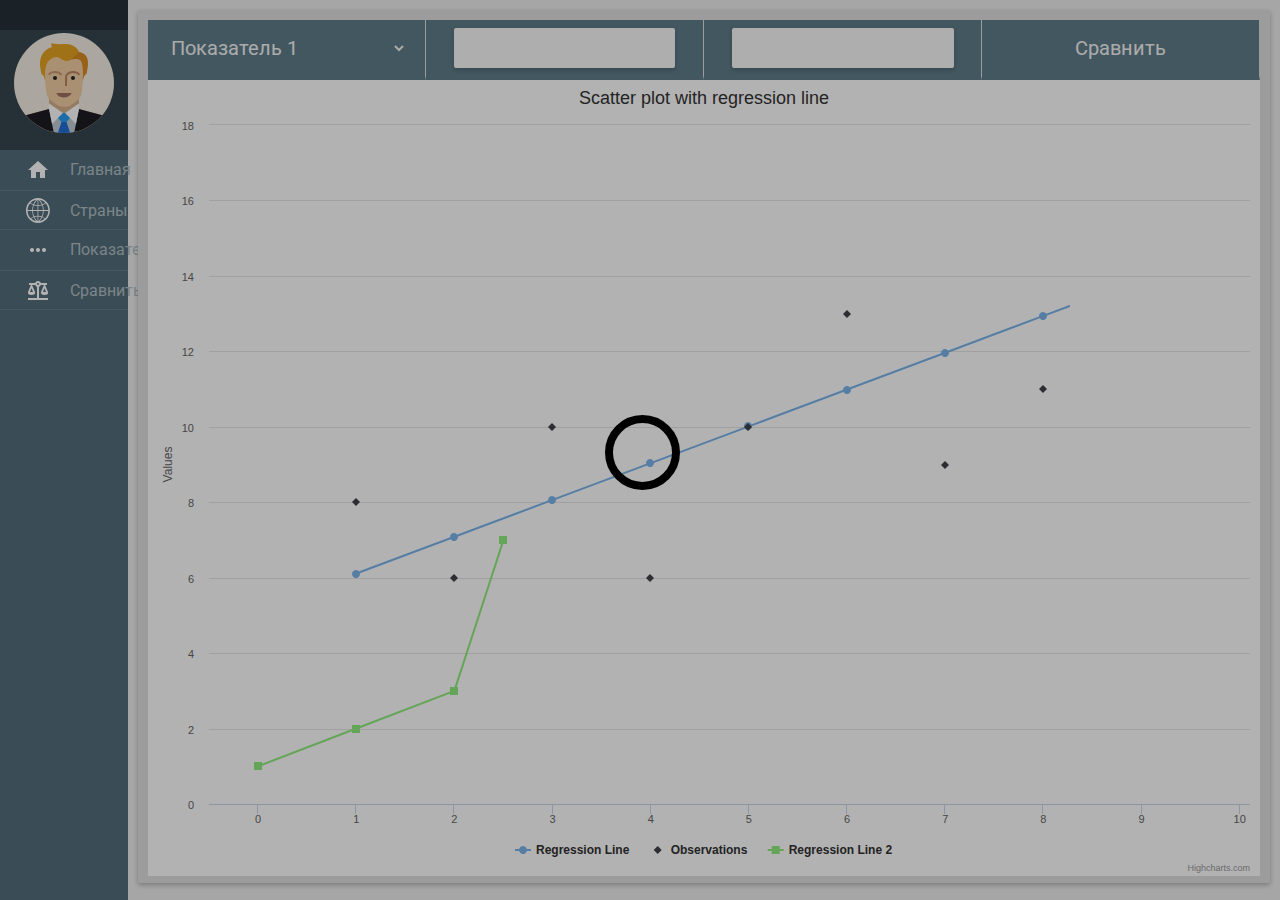
==== src/main/webapp/index.html @ b0e962c0 "*" ====
<!DOCTYPE html>
<html lang="en">
<head>
    <meta charset="UTF-8">
    <title>Title</title>
    <link href='http://fonts.googleapis.com/css?family=Roboto' rel='stylesheet' type='text/css'>

    <link rel="stylesheet" href="css/dashboard.css">
    <link rel="stylesheet" href="css/md-components.css">
    <link rel="stylesheet" href="css/modal.css">
    <link rel="stylesheet" href="css/preloader.css">

    <script src="js/jquery.js"></script>
    <script src="js/main.js"></script>
    <script src="js/highcharts.js"></script>
    <script src="js/app.js"></script>
    <script src="js/controller.js"></script>

</head>
<body>
    <div class="hover">
    </div>

    <div class="preloader">
        <div class="md-preloader"><svg xmlns="http://www.w3.org/2000/svg" version="1.1" height="75" width="75" viewbox="0 0 75 75"><circle cx="37.5" cy="37.5" r="33.5" stroke-width="8"/></svg></div>
    </div>
    <!----------------------------------------------------------------------->

    <div class="modal_form modal_form_country">
        <div class="header">НОВАЯ СТРАНА</div>

        <div class="element">Название<input type="text" class="md-input-text country-name md-shadow"></div>
        <div class="element">Флаг

            <div class="md-combobox md-combobox-item-width">
                <div class="md-combobox-list md-combobox-item-width">
                    <div class="md-combobox-item" data-image="Armenia.png"></div>
                    <div class="md-combobox-item" data-image="Brazil.png"></div>
                    <div class="md-combobox-item" data-image="Wales.png"></div>
                    <div class="md-combobox-item" data-image="Ukraine.png"></div>
                    <div class="md-combobox-item" data-image="United-Nations.png"></div>
                </div>
            </div>
        </div>

        <div class="footer">
            <input type="button" value="Отмена"   class="md-button remove flat country-modal-close">
            <input type="button" value="Добавить" class="md-button country-modal-add">
        </div>
    </div>

    <!----------------------------------------------------------------------->

    <div class="menu">
        <div class="header">
            <div class="color_block"></div>
        </div>

        <div id="home" class="item">Главная</div>
        <div id="countries" class="item">Страны</div>
        <div id="indices" class="item">Показатели</div>
        <div id="compare" class="item">Сравнить</div>

        <div class="empty"></div>

    </div>

    <div class="container">

        <!--  Country information  -->

        <!--<div class="country-detail">
            &lt;!&ndash;<div class="tab-container">
                <div class="tab graph">График</div>
                <div class="tab table tab-active">Таблица</div>
                <div class="tab">
                    <select name="indecies-list" id="" class="common-combobox">
                        <option value="" class="common-option">Показатель 1</option>
                        <option value="" class="common-option">Показатель 2</option>
                        <option value="" class="common-option">Показатель 3</option>
                        <option value="" class="common-option">Показатель 4</option>
                    </select>
                </div>
            </div>&ndash;&gt;

            &lt;!&ndash;<div id="container" class="chart"></div>&ndash;&gt;

            &lt;!&ndash;<div class="country-table md-table">
                <table>

                    <tr class="header-line">
                        <th></th>
                        <th>Значение по X</th>
                        <th>Значение по Y</th>
                        <th></th>
                        <th></th>
                    </tr>

                    <tr>
                        <td class="checkbox no_check"></td>
                        <td class="x-value">65535.11</td>
                        <td class="y-value">2147483648</td>
                        <td class="save-value"></td>
                        <td class="remove-value"></td>
                    </tr>

                </table>
            </div>&ndash;&gt;
        </div>-->

        <!--Indecies list-->

        <div class="modal_form modal_form_index">
            <div class="header">НОВЫЙ Показатель</div>

            <div class="element">Название<input type="text" class="md-input-text country-name md-shadow"></div>

            <div class="footer">
                <input type="button" value="Отмена"  class="md-button remove flat index-abort">
                <input type="button" value="Добавить" class="md-button add-index">
            </div>
        </div>

        <!--<div class="indecies-container">

            <div class="wrap-indecies">

                <div class="index-card">
                    <div>Соединённое Королевство</div>
                </div>

            </div>

            <button class="add-new-index">+</button>
        </div>-->


        <div class="compare-container">

            <div class="compare-options-container">

                <div class="option">

                    <select name="indecies-list" id="" class="common-combobox box-indices-list">
                        <option value="1" class="common-option index">Показатель 1</option>
                        <option value="2" class="common-option index">Показатель 2</option>
                        <option value="3" class="common-option index">Показатель 3</option>
                        <option value="4" class="common-option index">Показатель 4</option>
                    </select>

                </div>

                <div class="option">

                    <div class="country-combobox country-one"></div>

                    <div class="country-combobox-list country-one-list">
                        <div class="country-combobox-item country-one-item" data-uid="130" data-image="Armenia.png"> Армения</div>
                        <div class="country-combobox-item country-one-item" data-uid="131" data-image="Brazil.png"> Бразилия</div>
                        <div class="country-combobox-item country-one-item" data-uid="134" data-image="Wales.png"> Уэльс</div>
                        <div class="country-combobox-item country-one-item" data-uid="132" data-image="Ukraine.png"> Украина</div>
                        <div class="country-combobox-item country-one-item" data-uid="133" data-image="United-Nations.png">ООН</div>
                    </div>

                </div>

                <div class="option">

                    <div class="country-combobox country-two"></div>

                    <div class="country-combobox-list country-two-list">
                        <div class="country-combobox-item country-two-item" data-uid="130" data-image="Armenia.png"> Армения</div>
                        <div class="country-combobox-item country-two-item" data-uid="131" data-image="Brazil.png"> Бразилия</div>
                        <div class="country-combobox-item country-two-item" data-uid="134" data-image="Wales.png"> Уэльс</div>
                        <div class="country-combobox-item country-two-item" data-uid="132" data-image="Ukraine.png"> Украина</div>
                        <div class="country-combobox-item country-two-item" data-uid="133" data-image="United-Nations.png">ООН</div>
                    </div>

                </div>

                <div class="option compare-button">Сравнить</div>

            </div>


            <div id="container" class="chart"></div>

        </div>

    </div>

    <script>

        $(function () {
            var values = {"result":[{"valueY":8.0,"valueX":1.0,"uid":0},{"valueY":6.0,"valueX":2.0,"uid":0},{"valueY":10.0,"valueX":3.0,"uid":0},{"valueY":6.0,"valueX":4.0,"uid":0},{"valueY":10.0,"valueX":5.0,"uid":0},{"valueY":13.0,"valueX":6.0,"uid":0},{"valueY":9.0,"valueX":7.0,"uid":0},{"valueY":11.0,"valueX":8.0,"uid":0},{"valueY":15.0,"valueX":9.0,"uid":0},{"valueY":17.0,"valueX":10.0,"uid":0}],"errorCode":0,"errorText":null};
            values = values.result;
            var obj = {"result":[{"valueX":1.0,"valueY":6.109090909090909,"uid":0},{"valueX":2.0,"valueY":7.084848484848485,"uid":0},{"valueX":3.0,"valueY":8.06060606060606,"uid":0},{"valueX":4.0,"valueY":9.036363636363637,"uid":0},{"valueX":5.0,"valueY":10.012121212121212,"uid":0},{"valueX":6.0,"valueY":10.987878787878788,"uid":0},{"valueX":7.0,"valueY":11.963636363636365,"uid":0},{"valueX":8.0,"valueY":12.93939393939394,"uid":0},{"valueX":9.0,"valueY":13.915151515151514,"uid":0},{"valueX":10.0,"valueY":14.89090909090909,"uid":0}],"errorCode":0,"errorText":null};
            obj = obj.result;

            var data = [];
            values.forEach(function (item) {
                var dd = [];
                dd.push(item.valueX);
                dd.push(item.valueY);
                data.push(dd)
            });

            var regression = [];
            obj.forEach(function(item) {
                var rr = [];
                rr.push(item.valueX);
                rr.push(item.valueY);
                regression.push(rr);
            });


            var myChart = Highcharts.chart('container', {
                xAxis: {
                    min: -0.5
                },
                yAxis: {
                    min: 0
                },
                title: {
                    text: 'Scatter plot with regression line'
                },
                series: [{
                    type: 'line',
                    name: 'Regression Line',
                    data: regression,
                    marker: {
                        enabled: true
                    },
                    states: {
                        hover: {
                            lineWidth: 0
                        }
                    },
                    enableMouseTracking: true
                }, {
                    type: 'scatter',
                    name: 'Observations',
                    data: data,
                    marker: {
                        radius: 4
                    }
                }, {
                    type: 'line',
                    name: 'Regression Line 2',
                    data: [ [0,1],  [1, 2], [2, 3], [2.5, 7] ],
                    marker: {
                        enabled: true
                    },
                    states: {
                        hover: {
                            lineWidth: 0
                        }
                    },
                    enableMouseTracking: true
                }]
            });
        });

        $('.checkbox').on('click', function(e) {
            $(this).toggleClass('no_check');
            $(this).toggleClass('check');
        });

        $('table').contextmenu(function(e) {
            e.preventDefault();
        });

        var setValue = function() {
            var result = prompt('Новое значение', null);
            $(this).text(result);
        };

        $('.x-value').on('dblclick', setValue);
        $('.y-value').on('dblclick', setValue);

    </script>
</body>
</html>
---- src/main/webapp/css/dashboard.css ----
* {
    padding:                0;
    margin:                 0;
    box-sizing:             border-box;
}
/*----------*/
.menu {
    width:                  10%;
    height:                 100vh;
    display:                flex;
    flex-direction:         column;
}

.menu > .header {
    height:                 150px;
    background:             #37474F url("../icons/account.svg") no-repeat center 65%;
}


.color_block {
    width:                  100%;
    height:                 30px;
    background-color:       #263238;
}


.menu > .item {
    height:                 40px;
    color:                  #B0BEC5;
    background-color:       #546E7A;
    user-select:            none;
    cursor:                 pointer;
    font-size:              16px;
    line-height:            40px;
    text-align:             left;
    padding-left:           70px;
    transition-duration:    .3s;
}

.menu > .empty {
    background-color:       #546E7A;
    flex: 1;
}

.item:nth-child(odd) {
    border-top:             1px solid #687d93;
    border-bottom:          1px solid #687d93;
}

.item:hover {
    color:                  black;
}

.item[id="home"] {
    background:             #546E7A url(../icons/to_home_white.svg) no-repeat 25% 50%;
}

.item[id="home"]:hover {
    background:             #546E7A url(../icons/to_home_black.svg) no-repeat 25% 50%;
}

.item[id="indices"] {
    background:             #546E7A url(../icons/indecies_white.png) no-repeat 25% 50%;
}

.item[id="indices"]:hover {
    background:             #546E7A url(../icons/indecies_black.svg) no-repeat 25% 50%;
}

.item[id="countries"] {
    background:             #546E7A url(../icons/country_white.svg) no-repeat 25% 50%;
}

.item[id="countries"]:hover {
    background:             #546E7A url(../icons/country_black.svg) no-repeat 25% 50%;
}

.item[id="compare"] {
    background:             #546E7A url(../icons/compare_white.png) no-repeat 25% 50%;
}

.item[id="compare"]:hover {
    background:             #546E7A url(../icons/compare_black.png) no-repeat 25% 50%;
}

/*----------*/
.container {
    width:                  90%;
    height:                 97vh;
    margin:                 10px;
    background-color:       #E0E0E0;
    box-shadow:             0 2px 5px 0 rgba(0, 0, 0, 0.26);
    border-radius:          2px;
}

.card-count-container {
    display:                flex;
    flex-direction:         row;
    justify-content:        center;
    align-items:            center;
    height:                 100%;
    user-select:            none;
    cursor:                 default;
}

.card-count-container > * {
    width:                  700px;
    height:                 700px;
    margin:                 40px;
    display:                flex;
    flex-direction:         column;
    align-content:          center;
    justify-content:        center;
    background-color:       #EEEEEE;
    border-radius:          2px;
    box-shadow:             0 2px 5px 0 rgba(0, 0, 0, 0.26);
}

.card-count-container .number {
    font-size:              35em;
    font-weight:            lighter;
    color:                  #424242;
    letter-spacing:         -20px;
    text-align:             center;
    height:                 650px;
}

.card-count-container .description {
    text-align:             center;
    margin:                 20px;
    font-size:              25px;
}


/*----------*/
.country_search {
    text-align:             center;
    margin:                 20px 20px 60px 20px;
}

#search_country {
    background:             url('../icons/search.png') no-repeat;
    padding-left:           40px;
    transition-duration:    .3s;
    border-bottom:          2px solid #607D8B;
}

#search_country:focus {
    border-radius:          2px;
    background:             #F5F5F5;
    padding-left:           10px;
    width:                  600px;
    transition-duration:    .2s;
    box-shadow:             0 2px 5px 0 rgba(0, 0, 0, 0.26);
}


.countries-container {
    display:                flex;
    flex-direction:         column;
    width:                  100%;
    font-size:              14px;
    align-items:            center;
    height:                 85%;
}

.wrap-countries {
    display:                flex;
    flex-direction:         row;
    flex-flow:              row wrap;
    overflow:               auto;
    margin:                 0 100px 0 110px;
}

/*----------*/
button {
    border:                 none;
    cursor:                 pointer;
    color:                  white;
    border-radius:          50%;
    font-size:              32pt;
    box-shadow:             2px 2px 4px rgba(0, 0, 0, .4);
    background:             #2196F3;
    width:                  60px;
    height:                 60px;
    user-select:            none;
    outline:                none;
}

button{
    overflow:               hidden;
    position:               fixed;
    bottom:                 35px;
    right:                  25px;
}

button:after {
    content:                '';
    position:               absolute;
    top:                    50%;
    left:                   50%;
    width:                  5px;
    height:                 5px;
    background:             rgba(255, 255, 255, .5);
    opacity:                0;
    border-radius:          100%;
    transform:              scale(1, 1) translate(-50%);
    transform-origin:       50% 50%;
}

@keyframes ripple {
    0% {
        transform:          scale(0, 0);
        opacity:            1;
    }
    100% {
        opacity:            0;
        transform:          scale(40, 40);
    }
}

button:focus:not(:active)::after {
    animation:              ripple 1s ease-out;
}

/*----------*/
.country-detail {
    width:                  99%;
    height:                 98%;
    border-radius:          2px;
    box-sizing:             border-box;
    margin:                 10px;
    display:                flex;
    flex-direction:         column;
    justify-content:        flex-start;
    box-shadow:             2px 2px 4px rgba(0, 0, 0, .4);
}

.tab-container {
    display:                flex;
    flex-direction:         row;
    justify-content:        center;
    background-color:       #607D8B;
    box-sizing:             border-box;
}

.tab {
    box-sizing:             border-box;
    width:                  100%;
    text-align:             center;
    height:                 60px;
    line-height:            40px;
    user-select:            none;
    font-weight:            400;
    cursor:                 pointer;
    font-size:              20px;
    padding:                10px 0 10px 0;
    color:                  rgba(255, 255, 255, 0.5);
    border-bottom:          4px solid #607D8B;
}

.tab:hover {
    color:                  white;
}

.tab-active {
    color:                  #F5F5F5;
    border-bottom:          4px solid #00BCD4;
}

.tab-active:hover {
    color:                  #F5F5F5;
}

.chart {
    height:                 95%;
}

/*--------*/
.md-table {
    height:                 100%;
    overflow:               auto;
    box-sizing:             border-box;
    margin-top:             3px;
    display:                flex;
    flex-direction:         center;
    user-select:            none;
    cursor:                 pointer;
    margin-top:             10px;
}

.md-table > table {
    width:                  100%;
    border-collapse:        collapse;
    background-color:       #FAFAFA;
    border-radius:          2px;
}

.x-value, .y-value {
    text-align:             right;
    padding-right:          100px;
}

tr:hover:not([class="header-line"]) {
    background-color:       #EEEEEE;
}

td {
    padding:                10px 25px;
    box-sizing:             border-box;
}

td.checkbox, .save-value, .remove-value {
    width:                  100px;
}

.remove-value {
    background:             url(../icons/delete.svg) no-repeat center center;
}

.save-value {
    background:             url(../icons/save.svg) no-repeat center center;
}

.no_check {
    background:             url(../icons/no_check.svg) no-repeat center center;
}

.check {
    background:             url(../icons/check.svg) no-repeat center center;
}

th, td:nth-child(even) {
    border-right:           1px solid #E0E0E0;
    border-left:            1px solid #E0E0E0;
}

th {
    padding:                24px;
    border-bottom:          1px solid #E0E0E0;
}

/*--------*/
.common-combobox {
    font-family:            Roboto;
    font-size:              20px;
    height:                 40px;
    background-color:       #607D8B;
    color:                  #F5F5F5;
    width:                  240px;
    border:                 none;
    outline:                none;
}

.common-option {
    background-color:       white;
    color:                  black;
}

/*--------*/
.indecies-container {
    display:                flex;
    flex-direction:         column;
    width:                  100%;
    font-size:              14px;
    align-items:            center;
    height:                 85%;
}

.index-card {
    border-radius:          1px;
    width:                  120px;
    background-color:       #FAFAFA;
    transition:             box-shadow  0.2s cubic-bezier(0.4, 0, 0.2, 1);
    box-shadow:             0 2px 5px 0 rgba(0, 0, 0, 0.26);
    padding:                10px;
    margin:                 10px;
    display:                table;
    text-align:             center;
    user-select:            none;
    cursor:                 default;
}

.wrap-indecies {
    display:                flex;
    flex-direction:         row;
    flex-flow:              row wrap;
    overflow:               auto;
}

/*--------*/
.compare-container {
    margin:                 10px;
    border-radius:          2px;
    height:                 96%;
}

.compare-options-container {
    display:                flex;
    flex-direction:         row;
    justify-content:        center;
    background-color:       #607D8B;
    box-sizing:             border-box;
}

.option {
    box-sizing:             border-box;
    width:                  100%;
    text-align:             center;
    height:                 60px;
    user-select:            none;
    font-weight:            400;
    cursor:                 pointer;
    font-size:              20px;
    color:                  rgba(255, 255, 255, 0.5);
    border-bottom:          4px solid #607D8B;
    display:                flex;
    justify-content:        center;
    align-items:            center;
}

.option:nth-child(even) {
    border-right:           1px solid #E0E0E0;
    border-left:            1px solid #E0E0E0;
}

.compare-button {
    color:                  #F5F5F5;
}


.country-combobox {
    width:                  80%;
    height:                 40px;
    border-radius:          2px;
    box-sizing:             border-box;
    background-color:       #FAFAFA;
    cursor:                 pointer;
    box-shadow:             0 2px 5px 0 rgba(0, 0, 0, 0.2);
    color:                  black;
    text-align:             left;
    padding-left:           50px;
    line-height:            40px;
}

.country-combobox-list {
    display:                none;
    flex-direction:         column;
    max-height:             160px;
    min-height:             40px;
    z-index:                40;
    overflow:               auto;
    position:               absolute;
    border:                 1px solid #687d93;
    border-radius:          2px;
}

.country-combobox-item {
    color:                  black;
    height:                 40px;
    line-height:            40px;
    box-sizing:             border-box;
    background-color:       #FAFAFA;
    text-align:             left;
    padding-left:           50px;
}

.country-combobox-item:nth-child(even) {
    border-top:             1px solid #687d93;
    border-bottom:          1px solid #687d93;
}

.country-combobox-item:hover {
    background-color:       #EEEEEE;
}
---- src/main/webapp/css/md-components.css ----
.md-button {
    border:                 none;
    border-radius:          2px;
    padding:                10px 20px 10px 20px;
    outline:                0;
    background-color:       #3F51B5;
    transition:             box-shadow  0.2s cubic-bezier(0.4, 0, 0.2, 1);
    transition-delay:       0.2s;
    color:                  white;
    font-size:              12pt;
    font-family:            Roboto;
    margin:                 10px;
    cursor:                 pointer;
}

.md-button:active {
    box-shadow:             0 8px 17px 0 rgba(0, 0, 0, 0.2);
    transition-delay:       0s;
}


.flat {
    background-color:       transparent;
    box-shadow:             none;
    color:                  black;
}

.flat:focus {
    background-color:       #EEEEEE;
}


.flat:hover {
    background-color:       #EEEEEE;
}

.flat:active {
    background-color:       white;
}


.remove {
    color:                  #EF5350;
}

.remove:active {
    color:                  #F44336;
}

/**********************************************************/
.md-card {
    border-radius:          1px;
    width:                  350px;
    background-color:       #FAFAFA;
    transition:             box-shadow  0.2s cubic-bezier(0.4, 0, 0.2, 1);
    box-shadow:             0 2px 5px 0 rgba(0, 0, 0, 0.26);
    padding:                10px;
    margin:                 10px;
    display:                table;
}

.md-card:hover {
    box-shadow:             0 2px 5px 0 rgba(0, 0, 0, 0.5);
}


.md-card > .card-image {
    height:                 100px;
    background:             url('../icons/uk.png') no-repeat left 40%;
    padding:                12px 12px 12px 130px;
    font-size:              2em;
    word-break:             break-all;
    user-select:            none;
    cursor:                 pointer;
    text-align:             center;
    display:                table-cell;
    vertical-align:         middle;
}


/**********************************************************/
.md-input-text {
    outline:                none;
    font-family:            Roboto;
    font-size:              20px;
    padding-left:           10px;
    box-sizing:             border-box;
    height:                 40px;
    border:                 none;
    width:                  auto;
    max-width:              600px;
    min-width:              120px;
    border-radius:          2px;
}


/**********************************************************/
.md-combobox {
    border-radius:          2px;
    box-sizing:             border-box;
    height:                 40px;
    width:                  120px;
    background-color:       #FAFAFA;
    cursor:                 pointer;
    margin-left:            45px;
    box-shadow:             0 2px 5px 0 rgba(0, 0, 0, 0.2);
}

.md-combobox-list{
    display:                none;
    box-sizing:             border-box;
    min-height:             40px;
    max-height:             120px;
    box-shadow:             0 2px 5px 0 rgba(0, 0, 0, 0.26);
    background-color:       #FAFAFA;
    width:                  120px;
    overflow:               auto;
    z-index:                550;
    margin-top:             -80px;
    border-radius:          2px;
}

.md-combobox-item {
    background-size:        cover;
    box-sizing:             border-box;
    height:                 40px;
}

.md-combobox-item:nth-child(even) {
    border-top:             1px solid #687d93;
}

.md-shadow {
    box-shadow:             0 2px 5px 0 rgba(0, 0, 0, 0.26);
}
---- src/main/webapp/css/modal.css ----
.modal_form {
    border-radius:          2px;
    border:                 2px solid #ccc;
    width:                  400px;
    flex-direction:         column;
    justify-content:        center;
    background-color:       #FAFAFA;
    font-family:            Roboto;
    box-shadow:             0 2px 5px 0 rgba(0, 0, 0, 0.26);
    margin:                 0;
    user-select:            none;
    transform:              translate(-50%, -50%);
    position:               absolute;
    left:                   50%;
    top:                    50%;
    z-index:                45;
}

.modal_form > .element {
    display:                flex;
    flex-direction:         row;
    height:                 60px;
    align-items:            center;
    padding:                0 10px 10px 10px;
}

.modal_form > .header {
    text-align:             center;
    padding:                16px 32px 16px 32px;
    font-weight:            900;
    color:                  #3F51B5;
}

.modal_form > .footer {
    text-align:             center;
    z-index:                2;
    position:               relative;
}

.country-name {
    margin:                 10px;
    transition-duration:    .3s;
    border-bottom:          2px solid #3F51B5;
}

.md-combobox-item-width {
    width:                  60px;
}


.hover {
    display:                none;
    background-color:       rgba(0, 0, 0, 0.3);
    position:               absolute;
    width:                  100%;
    height:                 100%;
    z-index:                10;
}

/*************************/
.modal_form_index, .modal_form_country {
    display:                 none;
}
---- src/main/webapp/css/preloader.css ----
body {
    margin:                 0;
    padding:                0;
    display:                flex;
    font-family:            Roboto;
    height:                 100%;
    background-color:       #EEEEEE;
}

.preloader {
    display:                none;
    background-color:       rgba(0, 0, 0, 0.3);
    position:               absolute;
    width:                  100%;
    height:                 100%;
    z-index:                10;
}

/**
 * Google Material Design Preloader
 *
 * CSS animated SVG implementation of the Google Material Design preloader
 *
 * License: MIT
 * Author: Rudi Theunissen (rudolf.theunissen@gmail.com)
 * Version: 1.1.0
 */
.md-preloader {
    position:               absolute;
    left:                   calc(50% - 35px);
    top:                    calc(50% - 35px);
    font-size:              0;
    display:                inline-block;
    animation:              outer 6600ms linear infinite;
}

.md-preloader svg {
  animation:                inner 1320ms linear infinite;
}

.md-preloader svg circle {
  fill:                     none;
  stroke:                   black;
  stroke-linecap:           square;
  animation:                arc 1320ms cubic-bezier(0.8, 0, 0.4, 0.8) infinite;
}

@keyframes outer {
  0% {
    transform:              rotate(0);
  }
  100% {
    transform:              rotate(360deg);
  }
}
@keyframes inner {
  0% {
    transform:              rotate(-100.8deg);
  }
  100% {
    transform:              rotate(0);
  }
}
@keyframes arc {
  0% {
    stroke-dasharray:       1 210.48670779px;
    stroke-dashoffset:      0;
  }
  40% {
    stroke-dasharray:       151.55042961px, 210.48670779px;
    stroke-dashoffset:      0;
  }
  100% {
    stroke-dasharray:       1 210.48670779px;
    stroke-dashoffset:      -151.55042961px;
  }
}
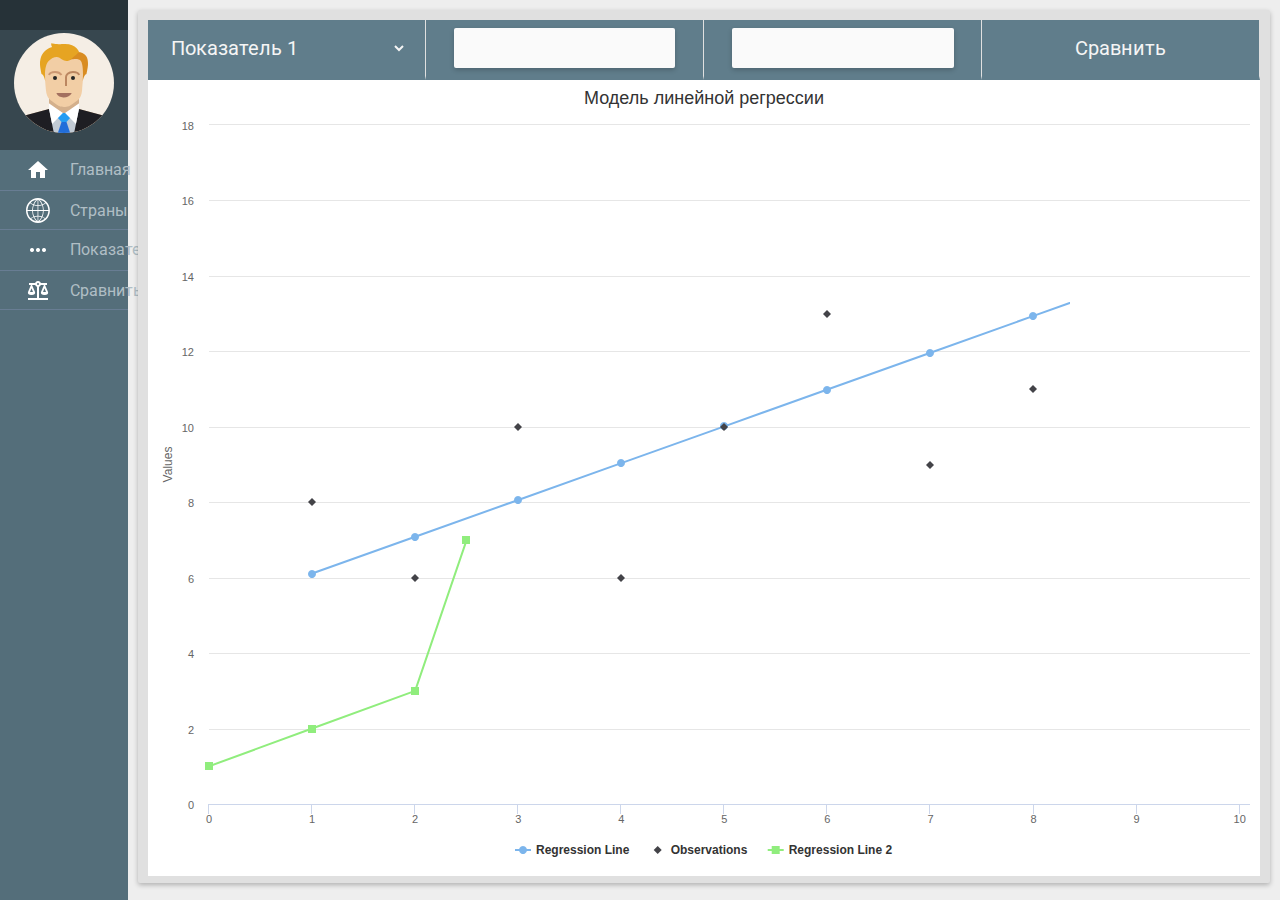
==== commit f6c4dbb4: "*" ====
--- a/src/main/webapp/index.html
+++ b/src/main/webapp/index.html
@@ -215,14 +215,16 @@
 
 
             var myChart = Highcharts.chart('container', {
-                xAxis: {
-                    min: -0.5
+                credits: {
+                    enabled: false
+                },xAxis: {
+                    min: 0
                 },
                 yAxis: {
                     min: 0
                 },
                 title: {
-                    text: 'Scatter plot with regression line'
+                    text: 'Модель линейной регрессии'
                 },
                 series: [{
                     type: 'line',
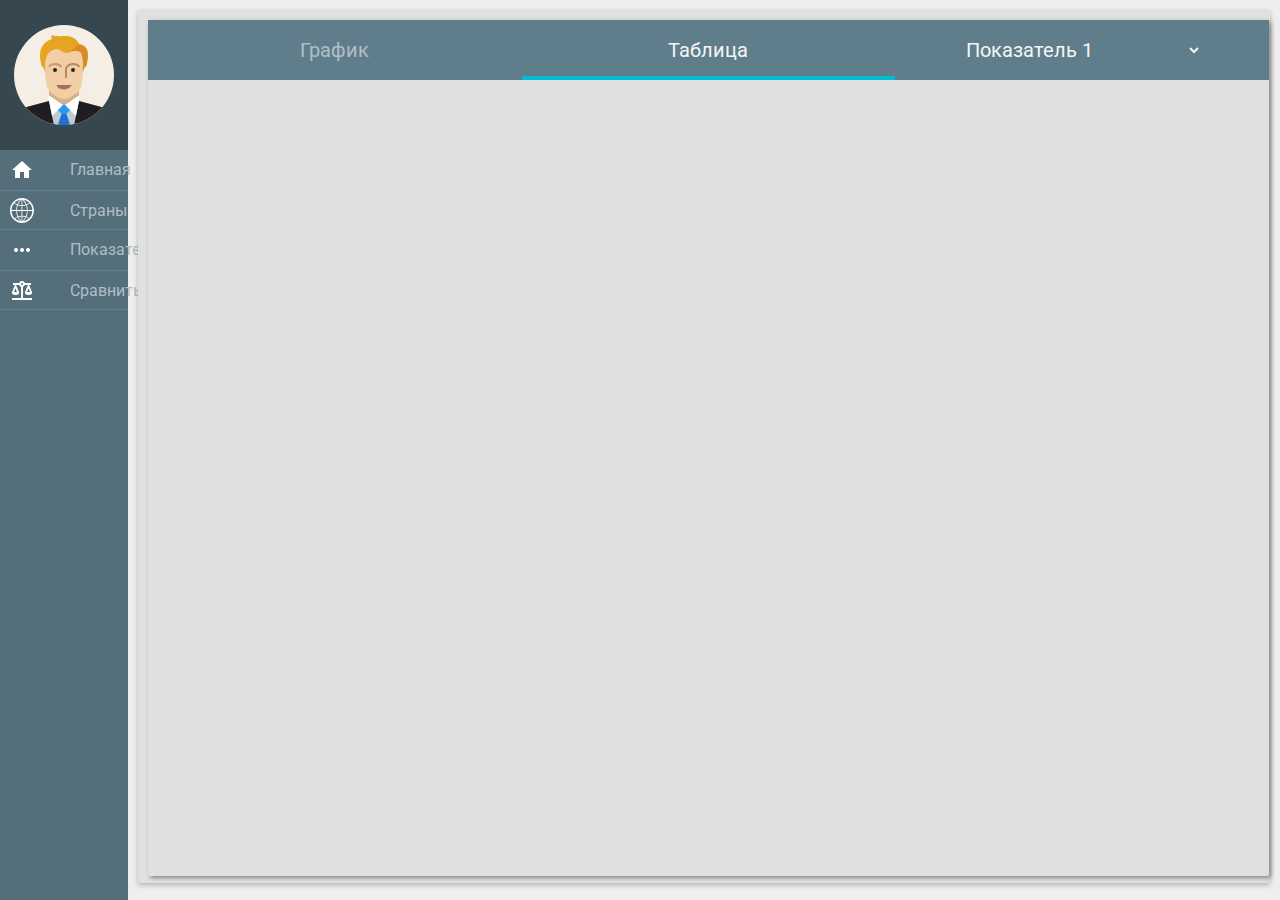
==== commit 2a02bbaf: "*" ====
--- a/src/main/webapp/index.html
+++ b/src/main/webapp/index.html
@@ -53,7 +53,6 @@
 
     <div class="menu">
         <div class="header">
-            <div class="color_block"></div>
         </div>
 
         <div id="home" class="item">Главная</div>
@@ -69,8 +68,8 @@
 
         <!--  Country information  -->
 
-        <!--<div class="country-detail">
-            &lt;!&ndash;<div class="tab-container">
+        <div class="country-detail">
+            <div class="tab-container">
                 <div class="tab graph">График</div>
                 <div class="tab table tab-active">Таблица</div>
                 <div class="tab">
@@ -81,11 +80,11 @@
                         <option value="" class="common-option">Показатель 4</option>
                     </select>
                 </div>
-            </div>&ndash;&gt;
-
-            &lt;!&ndash;<div id="container" class="chart"></div>&ndash;&gt;
-
-            &lt;!&ndash;<div class="country-table md-table">
+            </div>
+
+            <!--<div id="container" class="chart"></div>-->
+
+            <!--<div class="country-table md-table">
                 <table>
 
                     <tr class="header-line">
@@ -105,8 +104,8 @@
                     </tr>
 
                 </table>
-            </div>&ndash;&gt;
-        </div>-->
+            </div>-->
+        </div>
 
         <!--Indecies list-->
 
@@ -134,8 +133,9 @@
             <button class="add-new-index">+</button>
         </div>-->
 
-
-        <div class="compare-container">
+        <!-- Compare -->
+
+        <!--<div class="compare-container">
 
             <div class="compare-options-container">
 
@@ -185,83 +185,11 @@
 
             <div id="container" class="chart"></div>
 
-        </div>
+        </div>-->
 
     </div>
 
     <script>
-
-        $(function () {
-            var values = {"result":[{"valueY":8.0,"valueX":1.0,"uid":0},{"valueY":6.0,"valueX":2.0,"uid":0},{"valueY":10.0,"valueX":3.0,"uid":0},{"valueY":6.0,"valueX":4.0,"uid":0},{"valueY":10.0,"valueX":5.0,"uid":0},{"valueY":13.0,"valueX":6.0,"uid":0},{"valueY":9.0,"valueX":7.0,"uid":0},{"valueY":11.0,"valueX":8.0,"uid":0},{"valueY":15.0,"valueX":9.0,"uid":0},{"valueY":17.0,"valueX":10.0,"uid":0}],"errorCode":0,"errorText":null};
-            values = values.result;
-            var obj = {"result":[{"valueX":1.0,"valueY":6.109090909090909,"uid":0},{"valueX":2.0,"valueY":7.084848484848485,"uid":0},{"valueX":3.0,"valueY":8.06060606060606,"uid":0},{"valueX":4.0,"valueY":9.036363636363637,"uid":0},{"valueX":5.0,"valueY":10.012121212121212,"uid":0},{"valueX":6.0,"valueY":10.987878787878788,"uid":0},{"valueX":7.0,"valueY":11.963636363636365,"uid":0},{"valueX":8.0,"valueY":12.93939393939394,"uid":0},{"valueX":9.0,"valueY":13.915151515151514,"uid":0},{"valueX":10.0,"valueY":14.89090909090909,"uid":0}],"errorCode":0,"errorText":null};
-            obj = obj.result;
-
-            var data = [];
-            values.forEach(function (item) {
-                var dd = [];
-                dd.push(item.valueX);
-                dd.push(item.valueY);
-                data.push(dd)
-            });
-
-            var regression = [];
-            obj.forEach(function(item) {
-                var rr = [];
-                rr.push(item.valueX);
-                rr.push(item.valueY);
-                regression.push(rr);
-            });
-
-
-            var myChart = Highcharts.chart('container', {
-                credits: {
-                    enabled: false
-                },xAxis: {
-                    min: 0
-                },
-                yAxis: {
-                    min: 0
-                },
-                title: {
-                    text: 'Модель линейной регрессии'
-                },
-                series: [{
-                    type: 'line',
-                    name: 'Regression Line',
-                    data: regression,
-                    marker: {
-                        enabled: true
-                    },
-                    states: {
-                        hover: {
-                            lineWidth: 0
-                        }
-                    },
-                    enableMouseTracking: true
-                }, {
-                    type: 'scatter',
-                    name: 'Observations',
-                    data: data,
-                    marker: {
-                        radius: 4
-                    }
-                }, {
-                    type: 'line',
-                    name: 'Regression Line 2',
-                    data: [ [0,1],  [1, 2], [2, 3], [2.5, 7] ],
-                    marker: {
-                        enabled: true
-                    },
-                    states: {
-                        hover: {
-                            lineWidth: 0
-                        }
-                    },
-                    enableMouseTracking: true
-                }]
-            });
-        });
 
         $('.checkbox').on('click', function(e) {
             $(this).toggleClass('no_check');
--- a/src/main/webapp/css/dashboard.css
+++ b/src/main/webapp/css/dashboard.css
@@ -13,7 +13,7 @@
 
 .menu > .header {
     height:                 150px;
-    background:             #37474F url("../icons/account.svg") no-repeat center 65%;
+    background:             #37474F url("../icons/account.svg") no-repeat center center;
 }
 
 
@@ -52,35 +52,35 @@
 }
 
 .item[id="home"] {
-    background:             #546E7A url(../icons/to_home_white.svg) no-repeat 25% 50%;
+    background:             #546E7A url(../icons/to_home_white.svg) no-repeat 10% 50%;
 }
 
 .item[id="home"]:hover {
-    background:             #546E7A url(../icons/to_home_black.svg) no-repeat 25% 50%;
+    background:             #546E7A url(../icons/to_home_black.svg) no-repeat 10% 50%;
 }
 
 .item[id="indices"] {
-    background:             #546E7A url(../icons/indecies_white.png) no-repeat 25% 50%;
+    background:             #546E7A url(../icons/indecies_white.png) no-repeat 10% 50%;
 }
 
 .item[id="indices"]:hover {
-    background:             #546E7A url(../icons/indecies_black.svg) no-repeat 25% 50%;
+    background:             #546E7A url(../icons/indecies_black.svg) no-repeat 10% 50%;
 }
 
 .item[id="countries"] {
-    background:             #546E7A url(../icons/country_white.svg) no-repeat 25% 50%;
+    background:             #546E7A url(../icons/country_white.svg) no-repeat 10% 50%;
 }
 
 .item[id="countries"]:hover {
-    background:             #546E7A url(../icons/country_black.svg) no-repeat 25% 50%;
+    background:             #546E7A url(../icons/country_black.svg) no-repeat 10% 50%;
 }
 
 .item[id="compare"] {
-    background:             #546E7A url(../icons/compare_white.png) no-repeat 25% 50%;
+    background:             #546E7A url(../icons/compare_white.png) no-repeat 10% 50%;
 }
 
 .item[id="compare"]:hover {
-    background:             #546E7A url(../icons/compare_black.png) no-repeat 25% 50%;
+    background:             #546E7A url(../icons/compare_black.png) no-repeat 10% 50%;
 }
 
 /*----------*/
@@ -276,6 +276,10 @@
     height:                 95%;
 }
 
+.remove-country:hover {
+    color:                  #ff5252;
+}
+
 /*--------*/
 .md-table {
     height:                 100%;
@@ -472,4 +476,4 @@
 
 .country-combobox-item:hover {
     background-color:       #EEEEEE;
-}+}
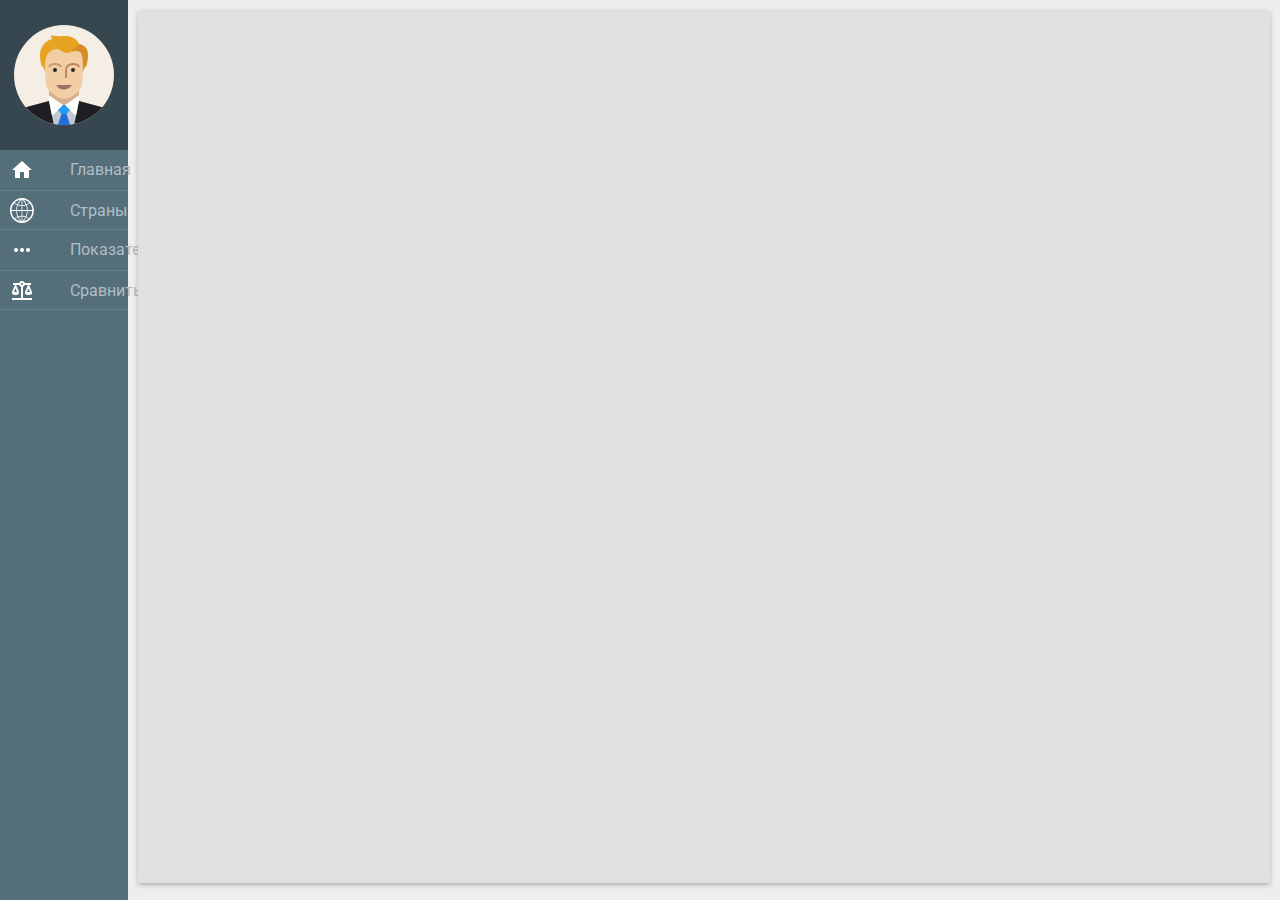
==== commit f64375a5: "*" ====
--- a/src/main/webapp/index.html
+++ b/src/main/webapp/index.html
@@ -65,47 +65,6 @@
     </div>
 
     <div class="container">
-
-        <!--  Country information  -->
-
-        <div class="country-detail">
-            <div class="tab-container">
-                <div class="tab graph">График</div>
-                <div class="tab table tab-active">Таблица</div>
-                <div class="tab">
-                    <select name="indecies-list" id="" class="common-combobox">
-                        <option value="" class="common-option">Показатель 1</option>
-                        <option value="" class="common-option">Показатель 2</option>
-                        <option value="" class="common-option">Показатель 3</option>
-                        <option value="" class="common-option">Показатель 4</option>
-                    </select>
-                </div>
-            </div>
-
-            <!--<div id="container" class="chart"></div>-->
-
-            <!--<div class="country-table md-table">
-                <table>
-
-                    <tr class="header-line">
-                        <th></th>
-                        <th>Значение по X</th>
-                        <th>Значение по Y</th>
-                        <th></th>
-                        <th></th>
-                    </tr>
-
-                    <tr>
-                        <td class="checkbox no_check"></td>
-                        <td class="x-value">65535.11</td>
-                        <td class="y-value">2147483648</td>
-                        <td class="save-value"></td>
-                        <td class="remove-value"></td>
-                    </tr>
-
-                </table>
-            </div>-->
-        </div>
 
         <!--Indecies list-->
 
